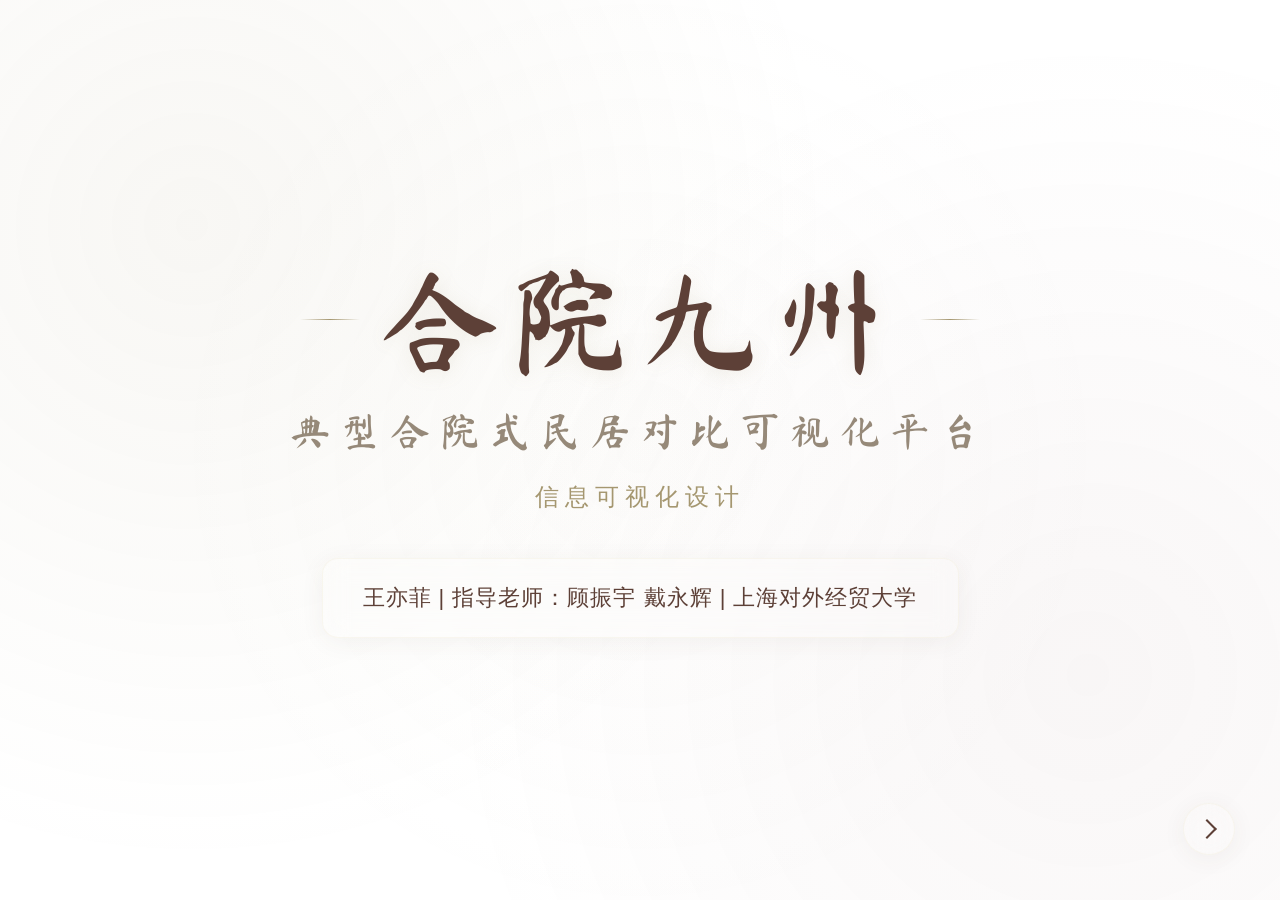
==== index.html @ 45c5d9cd "Rename cover2.html to index.html" ====
<!DOCTYPE html>
<html lang="zh-CN">
<head>
    <meta charset="UTF-8">
    <meta name="viewport" content="width=device-width, initial-scale=1.0">
    <title>合院九州·典型合院式民居对比可视化平台</title>
    <link rel="preconnect" href="https://fonts.googleapis.com">
    <link rel="preconnect" href="https://fonts.gstatic.com" crossorigin>
    <link href="https://fonts.googleapis.com/css2?family=Ma+Shan+Zheng&display=swap" rel="stylesheet">
    <style>
        :root {
            --bg-paper: #F0EAD6;
            --bg-gray: #E8E4D6;
            --text-main: #5D4037;
            --text-sub: #8B7D6B;
            --accent-gold: #a59770;
            --accent-red: #916767;
            --glass-bg: rgba(255, 255, 255, 0.12);
            --glass-bg-hover: rgba(255, 255, 255, 0.18);
            --glass-border: 1px solid rgba(240, 234, 214, 0.35);
            --glass-blur: 12px;
            --glass-shadow: 0 4px 24px rgba(93, 64, 55, 0.06);
            --glass-shadow-hover: 0 8px 32px rgba(93, 64, 55, 0.1);
        }

        * {
            margin: 0;
            padding: 0;
            box-sizing: border-box;
            font-family: "Microsoft YaHei", "PingFang SC", "Helvetica Neue", sans-serif;
        }

        body {
            background-color: transparent;
            overflow: hidden;
            height: 100vh;
            color: var(--text-main);
            position: relative;
        }

        .background-container {
            position: fixed;
            top: 0;
            left: 0;
            width: 100vw;
            height: 100vh;
            background-image: url('assets/古风纹理银色.jpg');
            background-size: cover;
            background-position: center;
            background-attachment: fixed;
            /* filter: brightness(1) contrast(1.02) saturate(0.95); */
            z-index: -2;
        }

        .background-overlay {
            position: fixed;
            top: 0;
            left: 0;
            width: 100vw;
            height: 100vh;
            background: 
                radial-gradient(circle at 15% 25%, rgba(165, 151, 112, 0.08) 0%, transparent 50%),
                radial-gradient(circle at 85% 75%, rgba(145, 103, 103, 0.06) 0%, transparent 50%),
                radial-gradient(circle at 50% 50%, rgba(240, 234, 214, 0.04) 0%, transparent 60%);
            pointer-events: none;
            z-index: -1;
        }

        .page-container {
            position: relative;
            width: 100%;
            height: 100vh;
            overflow: hidden;
            z-index: 1;
        }

        .page {
            position: absolute;
            width: 100%;
            height: 100%;
            transition: transform 0.8s cubic-bezier(0.4, 0, 0.2, 1);
            display: flex;
            flex-direction: column;
            justify-content: center;
            align-items: center;
            padding: 40px;
        }

        .page-1 {
            left: 0;
        }

        .page-2 {
            left: 100%;
        }

        .page-container.show-page-2 .page-1 {
            transform: translateX(-100%);
        }

        .page-container.show-page-2 .page-2 {
            transform: translateX(-100%);
        }

        .main-title {
            font-size: 120px;
            font-weight: 400;
            color: var(--text-main);
            letter-spacing: 10px;
            margin-bottom: 20px;
            text-shadow: 0 2px 20px rgba(165, 151, 112, 0.15);
            position: relative;
            animation: titleGlow 4s ease-in-out infinite alternate;
            text-align: center;
            line-height: 1.2;
            font-family: "Ma Shan Zheng", "Microsoft YaHei", "PingFang SC", "Helvetica Neue", sans-serif;
        }

        @keyframes titleGlow {
            0% { text-shadow: 0 2px 20px rgba(165, 151, 112, 0.15); }
            100% { text-shadow: 0 4px 30px rgba(165, 151, 112, 0.25); }
        }

        .main-title::before,
        .main-title::after {
            content: '';
            position: absolute;
            top: 50%;
            width: 60px;
            height: 1px;
            background: linear-gradient(90deg, transparent, var(--accent-gold), transparent);
        }

        .main-title::before {
            left: -80px;
        }

        .main-title::after {
            right: -80px;
        }

        .subtitle {
            font-size: 40px;
            color: var(--text-sub);
            letter-spacing: 10px;
            margin-bottom: 12px;
            font-weight: 400;
            opacity: 0.9;
            text-align: center;
            font-family: "Ma Shan Zheng", "Microsoft YaHei", "PingFang SC", "Helvetica Neue", sans-serif;
        }

        .track-info {
            font-size: 24px;
            color: var(--accent-gold);
            letter-spacing: 6px;
            margin-bottom: 45px;
            font-weight: 400;
            font-family: "Microsoft YaHei", "PingFang SC", "Helvetica Neue", sans-serif;
        }

        .info-card {
            background: var(--glass-bg);
            backdrop-filter: blur(var(--glass-blur));
            -webkit-backdrop-filter: blur(var(--glass-blur));
            border: var(--glass-border);
            box-shadow: var(--glass-shadow);
            border-radius: 16px;
            padding: 24px 40px;
            margin-bottom: 16px;
            transition: all 0.4s cubic-bezier(0.25, 0.8, 0.25, 1);
            position: relative;
            overflow: hidden;
        }

        .info-card::before {
            content: '';
            position: absolute;
            top: 0;
            left: -100%;
            width: 100%;
            height: 100%;
            background: linear-gradient(90deg, transparent, rgba(165, 151, 112, 0.08), transparent);
            transition: left 0.8s ease;
        }

        .info-card:hover::before {
            left: 100%;
        }

        .info-card:hover {
            background: var(--glass-bg-hover);
            transform: translateY(-4px);
            box-shadow: var(--glass-shadow-hover);
            border-color: rgba(165, 151, 112, 0.3);
        }

        .info-value {
            font-size: 22px;
            color: var(--text-main);
            font-weight: 500;
            letter-spacing: 1px;
            font-family: "Microsoft YaHei", "PingFang SC", "Helvetica Neue", sans-serif;
        }

        .nav-btn {
            position: absolute;
            bottom: 45px;
            width: 52px;
            height: 52px;
            background: var(--glass-bg);
            backdrop-filter: blur(var(--glass-blur));
            -webkit-backdrop-filter: blur(var(--glass-blur));
            border: var(--glass-border);
            border-radius: 50%;
            cursor: pointer;
            transition: all 0.4s cubic-bezier(0.25, 0.8, 0.25, 1);
            display: flex;
            align-items: center;
            justify-content: center;
            box-shadow: var(--glass-shadow);
            z-index: 10;
        }

        .nav-btn:hover {
            background: rgba(165, 151, 112, 0.15);
            transform: scale(1.1);
            border-color: var(--accent-gold);
        }

        .nav-btn::after {
            content: '';
            width: 12px;
            height: 12px;
            border-right: 2px solid var(--text-main);
            border-bottom: 2px solid var(--text-main);
            transform: rotate(-45deg);
            transition: all 0.3s ease;
        }

        .nav-btn:hover::after {
            border-color: var(--accent-gold);
        }

        .nav-btn.prev {
            left: 45px;
        }

        .nav-btn.prev::after {
            transform: rotate(135deg);
            margin-left: 4px;
        }

        .nav-btn.next {
            right: 45px;
        }

        .nav-btn.next::after {
            margin-right: 4px;
        }

        .intro-title {
            font-size: 52px;
            font-weight: 400;
            color: var(--text-main);
            letter-spacing: 12px;
            margin-bottom: 40px;
            text-align: center;
            position: relative;
            font-family: "Ma Shan Zheng", "Microsoft YaHei", "PingFang SC", "Helvetica Neue", sans-serif;
        }

        .intro-title::after {
            content: '';
            position: absolute;
            bottom: -16px;
            left: 50%;
            transform: translateX(-50%);
            width: 100px;
            height: 1px;
            background: linear-gradient(90deg, transparent, var(--accent-gold), transparent);
        }

        .intro-grid {
            display: grid;
            grid-template-columns: repeat(1, 1fr);
            gap: 15px;
            max-width: 1200px;
            width: 100%;
            margin-bottom: 35px;
        }

        .intro-card {
            background: var(--glass-bg);
            backdrop-filter: blur(var(--glass-blur));
            -webkit-backdrop-filter: blur(var(--glass-blur));
            border: var(--glass-border);
            box-shadow: var(--glass-shadow);
            border-radius: 16px;
            padding: 28px 40px;
            transition: all 0.4s cubic-bezier(0.25, 0.8, 0.25, 1);
            position: relative;
            overflow: hidden;
        }

        .intro-card::before {
            content: '';
            position: absolute;
            top: 0;
            left: 0;
            right: 0;
            height: 2px;
            background: linear-gradient(90deg, transparent, var(--accent-gold), transparent);
            opacity: 0;
            transition: opacity 0.4s ease;
        }

        .intro-card:hover::before {
            opacity: 1;
        }

        .intro-card:hover {
            background: var(--glass-bg-hover);
            transform: translateY(-5px);
            box-shadow: var(--glass-shadow-hover);
            border-color: rgba(165, 151, 112, 0.3);
        }

        .intro-card-title {
            font-size: 20px;
            /* font-weight: 500; */
            color: var(--accent-gold);
            margin-bottom: 4px;
            letter-spacing: 2px;
            font-family: "Microsoft YaHei", "PingFang SC", "Helvetica Neue", sans-serif;
        }

        .intro-card-content {
            font-size: 18px;
            color: var(--text-sub);
            line-height: 2.2;
            letter-spacing: 1px;
            font-family: "Microsoft YaHei", "PingFang SC", "Helvetica Neue", sans-serif;
        }

        .enter-btn {
            background: linear-gradient(135deg, var(--accent-gold) 0%, rgba(165, 151, 112, 0.85) 100%);
            color: var(--bg-paper);
            border: none;
            padding: 10px 60px;
            font-size: 20px;
            font-weight: 500;
            letter-spacing: 6px;
            border-radius: 30px;
            cursor: pointer;
            transition: all 0.4s cubic-bezier(0.25, 0.8, 0.25, 1);
            text-decoration: none;
            box-shadow: 0 4px 20px rgba(165, 151, 112, 0.25);
            position: relative;
            overflow: hidden;
            font-family: "Microsoft YaHei", "PingFang SC", "Helvetica Neue", sans-serif;
        }

        .enter-btn::before {
            content: '';
            position: absolute;
            top: 0;
            left: -100%;
            width: 100%;
            height: 100%;
            background: linear-gradient(90deg, transparent, rgba(255, 255, 255, 0.25), transparent);
            transition: left 0.8s ease;
        }

        .enter-btn:hover::before {
            left: 100%;
        }

        .enter-btn:hover {
            transform: translateY(-4px);
            box-shadow: 0 8px 30px rgba(165, 151, 112, 0.35);
        }

        .enter-btn:active {
            transform: translateY(-2px);
        }

        @media (max-width: 768px) {
            .main-title {
                font-size: 60px;
                letter-spacing: 16px;
            }

            .main-title::before,
            .main-title::after {
                width: 30px;
            }

            .main-title::before {
                left: -40px;
            }

            .main-title::after {
                right: -40px;
            }

            .subtitle {
                font-size: 24px;
                letter-spacing: 8px;
            }

            .track-info {
                font-size: 18px;
                letter-spacing: 4px;
            }

            .info-value {
                font-size: 18px;
            }

            .intro-title {
                font-size: 36px;
                letter-spacing: 8px;
            }

            .intro-card-title {
                font-size: 18px;
            }

            .intro-card-content {
                font-size: 14px;
            }

            .intro-grid {
                grid-template-columns: 1fr;
                gap: 14px;
                max-height: 55vh;
                overflow-y: auto;
                padding-right: 10px;
            }

            .enter-btn {
                font-size: 18px;
                padding: 16px 48px;
            }

            .nav-btn {
                bottom: 35px;
                width: 44px;
                height: 44px;
            }

            .nav-btn.prev {
                left: 25px;
            }

            .nav-btn.next {
                right: 25px;
            }
        }
    </style>
</head>
<body>
    <div class="background-container"></div>
    <div class="background-overlay"></div>
    
    <div class="page-container" id="pageContainer">
        <div class="page page-1">
            <h1 class="main-title">合院九州</h1>
            <p class="subtitle">典型合院式民居对比可视化平台</p><br>
            <p class="track-info">信息可视化设计</p>
            
            <div class="info-card">
                <div class="info-value">王亦菲 | 指导老师：顾振宇 戴永辉 | 上海对外经贸大学</div>
            </div>
            
            <button class="nav-btn next" onclick="goToPage(2)"></button>
        </div>
        
        <div class="page page-2">
            <h2 class="intro-title">项目概览</h2>
            
            <div class="intro-grid">
                <div class="intro-card">
                    <div class="intro-card-title">项目背景</div>
                    <div class="intro-card-content">
                        合院式民居是中国传统居住文化的重要代表，承载着地域特色、营造智慧与人文精神。随着数字化时代的到来，将这些珍贵的建筑文化以更直观、更生动的方式呈现出来，以整体的方法进行总结，变得尤为重要。
                    </div>
                </div>
                
                <div class="intro-card">
                    <div class="intro-card-title">功能介绍</div>
                    <div class="intro-card-content">
                        平台围绕合院民居打造展示分析体系：按时间梳理历史发展与平面布局演变，从气候、地理等角度分析地域适应性，解读空间构造的建筑智慧，挖掘其所承载的文化内涵，并关注它在现代社会的传承与更新。同时提供典型民居图鉴，方便用户集中查阅、直观对比。
                    </div>
                </div>
                
                <div class="intro-card">
                    <div class="intro-card-title">项目展望</div>
                    <div class="intro-card-content">
                        未来，平台可继续扩充更多地区案例，丰富数据维度与交互形式，让传统民居的研究与展示更加全面。我们希望通过数字化手段，让更多人看见合院之美、理解建筑文化的价值，助力传统文化在新时代得到更好的保护、传播与延续。
                    </div>
                </div>
            </div>
            
            <a href="sub1_history.html" class="enter-btn">开始探索</a>
            
            <button class="nav-btn prev" onclick="goToPage(1)"></button>
        </div>
    </div>
    
    <script>
        function goToPage(pageNum) {
            const container = document.getElementById('pageContainer');
            if (pageNum === 2) {
                container.classList.add('show-page-2');
            } else {
                container.classList.remove('show-page-2');
            }
        }
        
        document.addEventListener('keydown', (e) => {
            const container = document.getElementById('pageContainer');
            const isPage2 = container.classList.contains('show-page-2');
            
            if (e.key === 'ArrowRight' && !isPage2) {
                goToPage(2);
            } else if (e.key === 'ArrowLeft' && isPage2) {
                goToPage(1);
            }
        });
    </script>
</body>
</html>
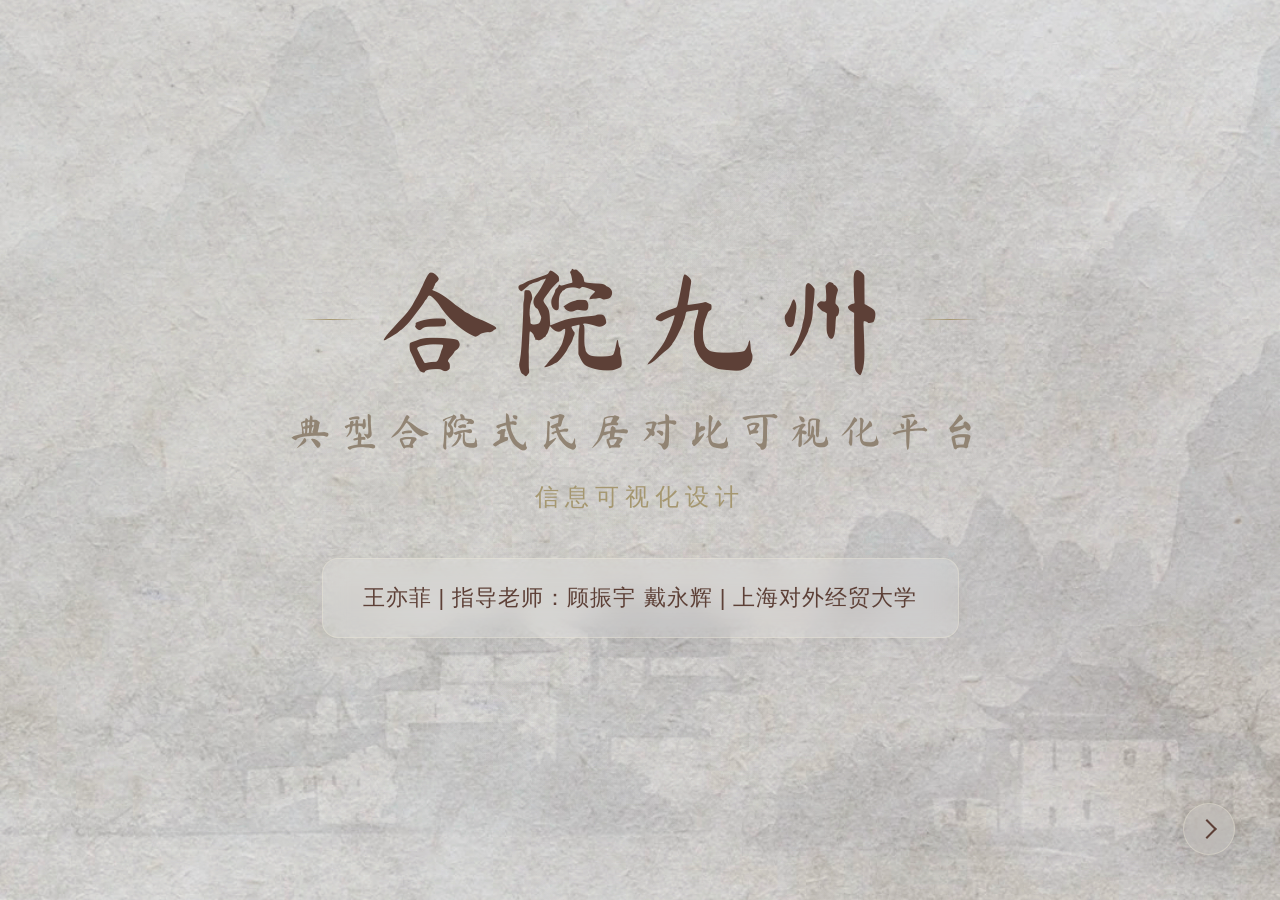
==== commit 3cb05d38: "Change background image in index.html" ====
--- a/index.html
+++ b/index.html
@@ -44,7 +44,7 @@
             left: 0;
             width: 100vw;
             height: 100vh;
-            background-image: url('assets/古风纹理银色.jpg');
+            background-image: url('assets/古风纹理颜色.jpg');
             background-size: cover;
             background-position: center;
             background-attachment: fixed;
